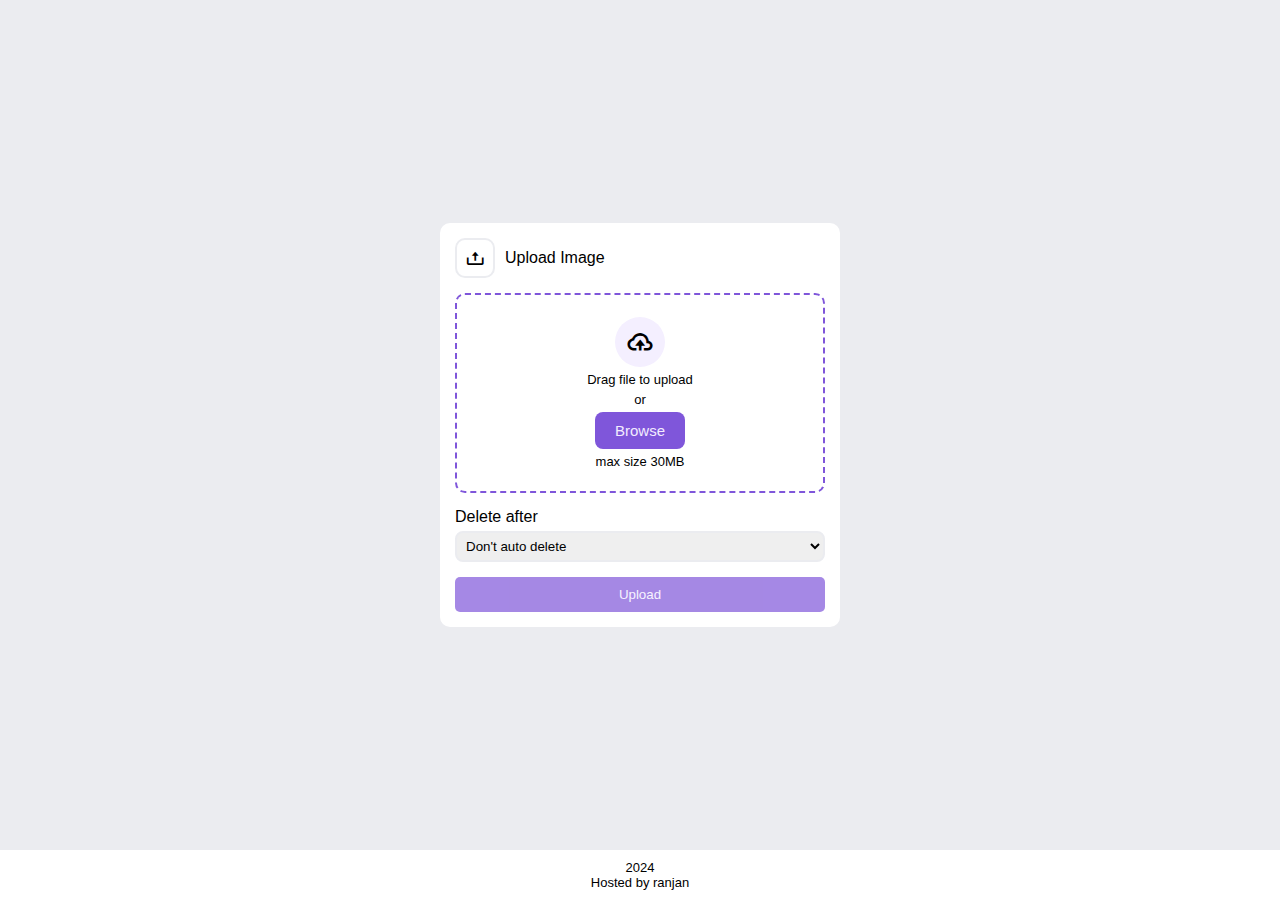
==== index.html @ 3b851872 "Initial commit" ====
<!DOCTYPE html>
<html lang="en">
  <head>
    <meta charset="UTF-8" />
    <meta name="viewport" content="width=device-width, initial-scale=1.0" />
    <meta name="title" content="Host Image Free" />
    <meta
      name="description"
      content="host your image for free and get shareable link"
    />
    <link rel="icon" type="image/png" href="https://i.ibb.co/hRHkSc2/icon-1-11zon.png">
    <meta name="keywords" content="image hosting, hosting,image,host" />
    <meta name="robots" content="index, follow" />
    <meta name="language" content="English" />
    <meta name="author" content="Ranjan Kashayp" />
  
    <title>Upload Image</title>
    <link rel="stylesheet" href="style.css" />
    <link
      href="https://unpkg.com/boxicons@2.1.4/css/boxicons.min.css"
      rel="stylesheet"
    />
    <script
      defer
      src="https://unpkg.com/@dotlottie/player-component@latest/dist/dotlottie-player.mjs"
      type="module"
    ></script>
    <link
      rel="stylesheet"
      href="https://cdn.jsdelivr.net/npm/sweetalert2@11.10.7/dist/sweetalert2.min.css"
    />
  </head>
  <body>
    <form id="uploadForm" enctype="multipart/form-data">
      <header>
        <i class="bx bx-upload"></i>
        <p>Upload Image</p>
      </header>

      <div class="upload-container">
        <div class="img">
          <i id="x" onclick="removeImg()" class="bx bx-x"></i>
          <img
            id="previewImg"
            src="https://encrypted-tbn0.gstatic.com/images?q=tbn:ANd9GcS75ebrwvgVW5Ks_oLfCbG8Httf3_9g-Ynl_Q&usqp=CAU"
            alt=""
          />
        </div>
        <div class="upload-content">
          <i class="bx bx-cloud-upload"></i>
          <p>Drag file to upload</p>
          <p>or</p>
          <label for="file">Browse</label>
          <input id="file" type="file" required accept="image/*" />
          <p>max size 30MB</p>
        </div>

        <dotlottie-player
          class="progress"
          src="https://lottie.host/0957794d-e1f9-4761-b502-76f419a5ff2c/y2QQeCyi1c.json"
          background="transparent"
          speed="1"
          style="width: 100px; height: 300px"
          loop
          autoplay
        ></dotlottie-player>
        <!-- <div id="bar" class="bar"></div> -->
      </div>
      <div class="input_grp">
        <label for="time">Delete after</label>
        <select onchange="addExpirationTime(this)" name="" id="">
          <option value="">Don't auto delete</option>
          <option value="60">1 minute</option>
          <option value="300">5 minutes</option>
          <option value="600">10 minutes</option>
          <option value="1800">30 minute</option>
          <option value="3600">1 hour</option>
          <option value="43200">12 hour</option>
          <option value="86400">24 hour</option>
          <option value="259200">3 days</option>
          <option value="864000">10 days</option>
          <option value="2592000">1 Month</option>
          <option value="15552000">6 Month</option>
          <option value="31536000">1 Year</option>
        </select>
      </div>
      <div class="output-container">
        <p id="url"></p>
        <i id="cpy" class="bx bx-copy"></i>
      </div>
      <button id="submitBtn" disabled type="submit">Upload</button>
    </form>
    <footer>
      <p>2024</p>
      <p>Hosted by ranjan</p>
    </footer>
    <script src="https://cdn.jsdelivr.net/npm/sweetalert2@11.10.7/dist/sweetalert2.all.min.js"></script>
    <script src="script.js"></script>
  </body>
</html>
---- style.css ----
* {
  padding: 0;
  margin: 0;
  box-sizing: border-box;
  font-family: "Poppins", sans-serif;
}
:root {
  --primaryClr: #7f56da;
}
body {
  background-color: #ebecf0;
  display: flex;
  align-items: center;
  justify-content: center;
  flex-direction: column;
  min-height: 100vh;
}

form {
  width: 90%;
  max-width: 400px;
  background-color: white;
  border-radius: 10px;
  padding: 15px;
  display: flex;
  flex-direction: column;
  gap: 15px;
}

form header {
  display: flex;
  align-items: center;
  gap: 10px;
  .bx {
    font-size: 20px;
    padding: 8px;
    border: 2px solid #ebecf0;
    border-radius: 10px;
  }
}

.upload-container {
  width: 100%;
  height: 200px;
  border: 2px dashed var(--primaryClr);
  border-radius: 10px;
  display: flex;
  align-items: center;
  justify-content: center;
  overflow: hidden;
  flex-direction: column;
  position: relative;
  .bx {
    font-size: 30px;
    padding: 10px;
    background-color: #f4efff;
    border-radius: 50%;
  }
}
.upload-content {
  display: flex;
  align-items: center;
  justify-content: center;
  flex-direction: column;
  gap: 5px;
  /* display: none; */
}

body.active .upload-content {
  display: none;
}
body.active .upload-container {
  border: none;
}

.upload-container p {
  font-size: 13px;
}
input[type="file"] {
  display: none;
}
.upload-container label {
  padding: 10px 20px;
  background-color: var(--primaryClr);
  border-radius: 8px;
  font-size: 15px;
  color: #f2ecff;
  cursor: pointer;
}

.progress {
  position: absolute;
  top: 50%;
  left: 50%;
  transform: translate(-50%, -50%);
  /* background-color: white; */
  width: 100%;
  height: 100%;

  display: flex;
  align-items: center;
  justify-content: center;

  display: none;
}

.input_grp {
  display: flex;
  flex-direction: column;
  gap: 5px;
}

select {
  padding: 5px;
  border-radius: 8px;
  border: 2px solid #ebecf0;
}
img {
  width: 100%;
  height: 100%;
  object-fit: cover;
  /* filter: brightness(.4); */
}
.output-container {
  display: flex;
  align-items: center;
  border: 2px solid #ebecf0;
  border-radius: 10px;

  #url {
    font-size: 13px;
    width: 100%;
    padding: 5px;
  }
  #cpy {
    padding: 5px 7px;
    background-color: white;
    cursor: pointer;
  }
  display: none;
}

body.upload img {
  filter: brightness(0.4);
}
body.upload .progress {
  display: block;
}
body.success .output-container {
  display: flex;
}

.img {
  position: relative;
  width: 100%;
  height: 100%;
  display: none;
}
body.active .img {
  display: block;
}
.img .bx {
  position: absolute;
  background-color: white;
  padding: 2px;
  z-index: 2;
  top: 3px;
  font-size: 20px;
  right: 3px;
  cursor: pointer;
}

button {
  padding: 10px;
  border-radius: 5px;
  border: none;
  background-color: var(--primaryClr);
  color: #f4efff;
  cursor: pointer;
}

button:disabled {
  opacity: 0.7;
}

footer {
  position: sticky;
  top: 100%;
  width: 100%;
  background-color: white;
  display: flex;
  padding: 10px;
  flex-direction: column;
  align-items: center;
  font-size: 13px;
}
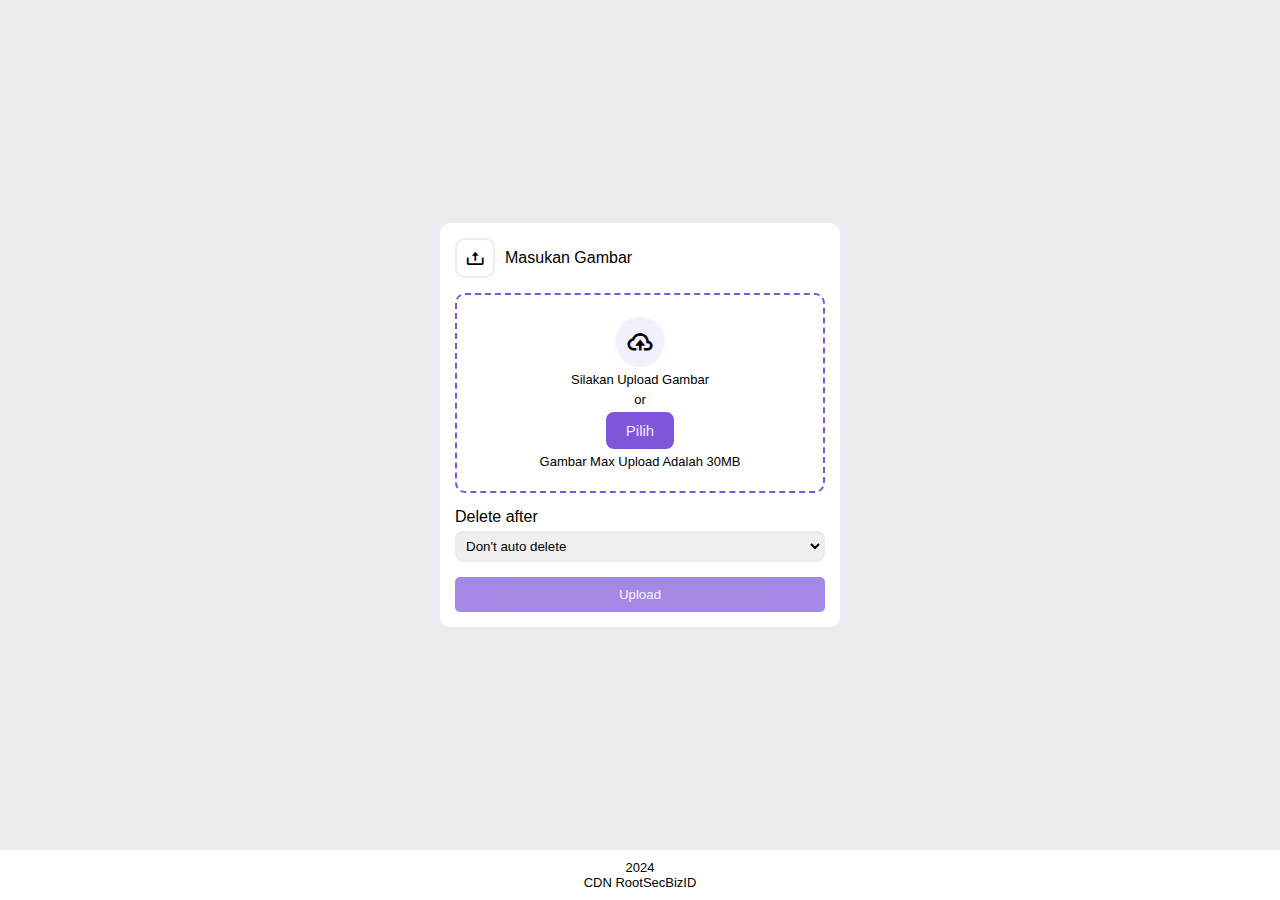
==== commit 1c821289: "Update index.html" ====
--- a/index.html
+++ b/index.html
@@ -3,18 +3,18 @@
   <head>
     <meta charset="UTF-8" />
     <meta name="viewport" content="width=device-width, initial-scale=1.0" />
-    <meta name="title" content="Host Image Free" />
+    <meta name="title" content="RootSecBIZID - CDN Host Images" />
     <meta
       name="description"
       content="host your image for free and get shareable link"
     />
     <link rel="icon" type="image/png" href="https://i.ibb.co/hRHkSc2/icon-1-11zon.png">
-    <meta name="keywords" content="image hosting, hosting,image,host" />
+    <meta name="keywords" content="rootsecbot, toko rootsec bot, image hosting, hosting,image,host" />
     <meta name="robots" content="index, follow" />
     <meta name="language" content="English" />
-    <meta name="author" content="Ranjan Kashayp" />
+    <meta name="author" content="RootSec Bot" />
   
-    <title>Upload Image</title>
+    <title>CDN Free</title>
     <link rel="stylesheet" href="style.css" />
     <link
       href="https://unpkg.com/boxicons@2.1.4/css/boxicons.min.css"
@@ -34,7 +34,7 @@
     <form id="uploadForm" enctype="multipart/form-data">
       <header>
         <i class="bx bx-upload"></i>
-        <p>Upload Image</p>
+        <p>Masukan Gambar</p>
       </header>
 
       <div class="upload-container">
@@ -48,11 +48,11 @@
         </div>
         <div class="upload-content">
           <i class="bx bx-cloud-upload"></i>
-          <p>Drag file to upload</p>
+          <p>Silakan Upload Gambar</p>
           <p>or</p>
-          <label for="file">Browse</label>
+          <label for="file">Pilih</label>
           <input id="file" type="file" required accept="image/*" />
-          <p>max size 30MB</p>
+          <p>Gambar Max Upload Adalah 30MB</p>
         </div>
 
         <dotlottie-player
@@ -92,7 +92,7 @@
     </form>
     <footer>
       <p>2024</p>
-      <p>Hosted by ranjan</p>
+      <p>CDN RootSecBizID</p>
     </footer>
     <script src="https://cdn.jsdelivr.net/npm/sweetalert2@11.10.7/dist/sweetalert2.all.min.js"></script>
     <script src="script.js"></script>
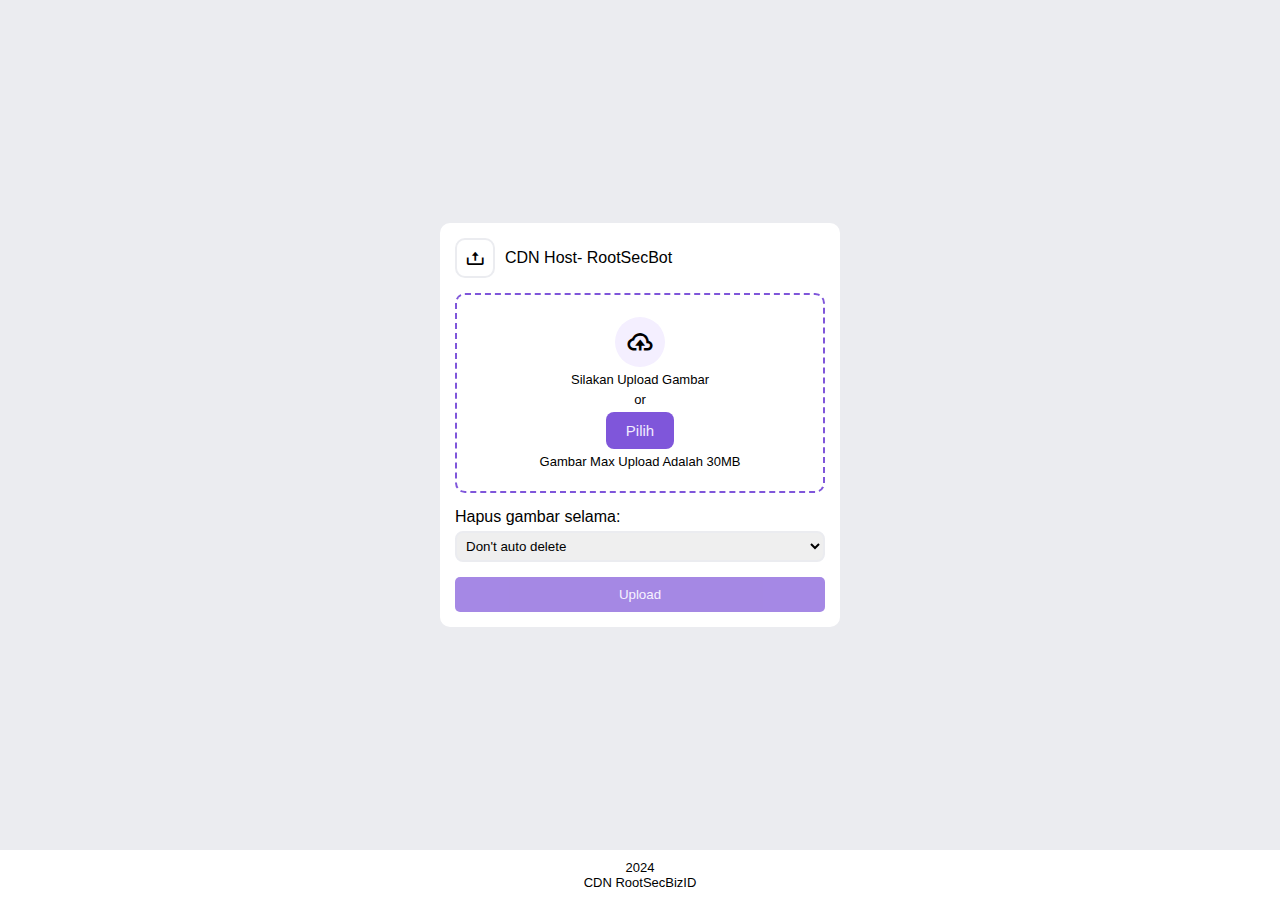
==== commit d7870c7d: "Update index.html" ====
--- a/index.html
+++ b/index.html
@@ -34,7 +34,7 @@
     <form id="uploadForm" enctype="multipart/form-data">
       <header>
         <i class="bx bx-upload"></i>
-        <p>Masukan Gambar</p>
+        <center><p>CDN Host- RootSecBot</p></center>
       </header>
 
       <div class="upload-container">
@@ -67,21 +67,21 @@
         <!-- <div id="bar" class="bar"></div> -->
       </div>
       <div class="input_grp">
-        <label for="time">Delete after</label>
+        <label for="time">Hapus gambar selama:</label>
         <select onchange="addExpirationTime(this)" name="" id="">
           <option value="">Don't auto delete</option>
-          <option value="60">1 minute</option>
-          <option value="300">5 minutes</option>
-          <option value="600">10 minutes</option>
-          <option value="1800">30 minute</option>
-          <option value="3600">1 hour</option>
-          <option value="43200">12 hour</option>
-          <option value="86400">24 hour</option>
-          <option value="259200">3 days</option>
-          <option value="864000">10 days</option>
-          <option value="2592000">1 Month</option>
-          <option value="15552000">6 Month</option>
-          <option value="31536000">1 Year</option>
+          <option value="60">1 menit</option>
+          <option value="300">5 menit</option>
+          <option value="600">10 menit</option>
+          <option value="1800">30 menit</option>
+          <option value="3600">1 jam</option>
+          <option value="43200">12 jam</option>
+          <option value="86400">24 jam</option>
+          <option value="259200">3 hari</option>
+          <option value="864000">10 hari</option>
+          <option value="2592000">1 bulan</option>
+          <option value="15552000">6 bulan</option>
+          <option value="31536000">1 tahun</option>
         </select>
       </div>
       <div class="output-container">
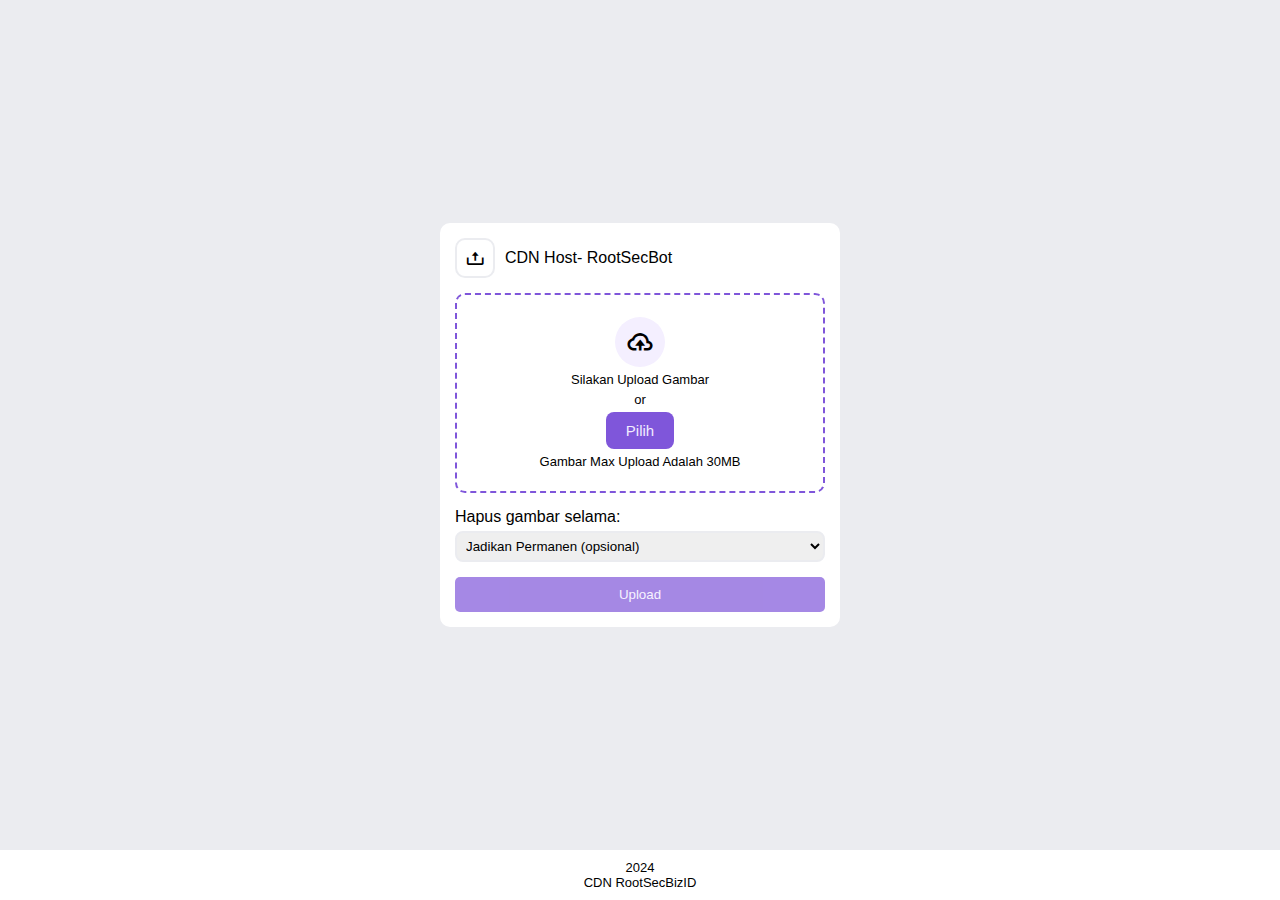
==== commit 515edbc9: "Update index.html" ====
--- a/index.html
+++ b/index.html
@@ -69,7 +69,7 @@
       <div class="input_grp">
         <label for="time">Hapus gambar selama:</label>
         <select onchange="addExpirationTime(this)" name="" id="">
-          <option value="">Don't auto delete</option>
+          <option value="">Jadikan Permanen (opsional)</option>
           <option value="60">1 menit</option>
           <option value="300">5 menit</option>
           <option value="600">10 menit</option>
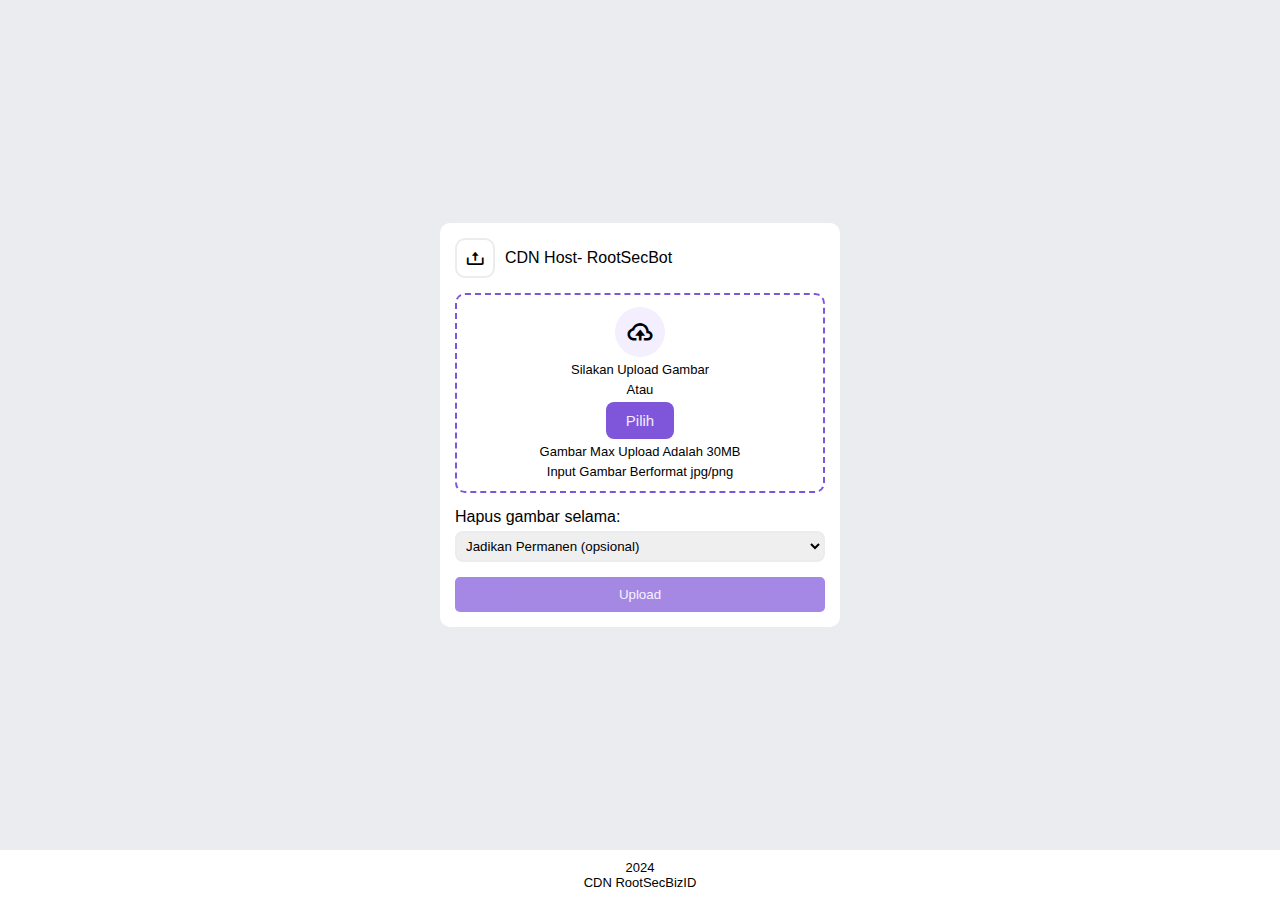
==== commit cf5cf0d0: "Update index.html" ====
--- a/index.html
+++ b/index.html
@@ -49,10 +49,11 @@
         <div class="upload-content">
           <i class="bx bx-cloud-upload"></i>
           <p>Silakan Upload Gambar</p>
-          <p>or</p>
+          <p>Atau</p>
           <label for="file">Pilih</label>
           <input id="file" type="file" required accept="image/*" />
           <p>Gambar Max Upload Adalah 30MB</p>
+          <p>Input Gambar Berformat jpg/png</p>
         </div>
 
         <dotlottie-player
